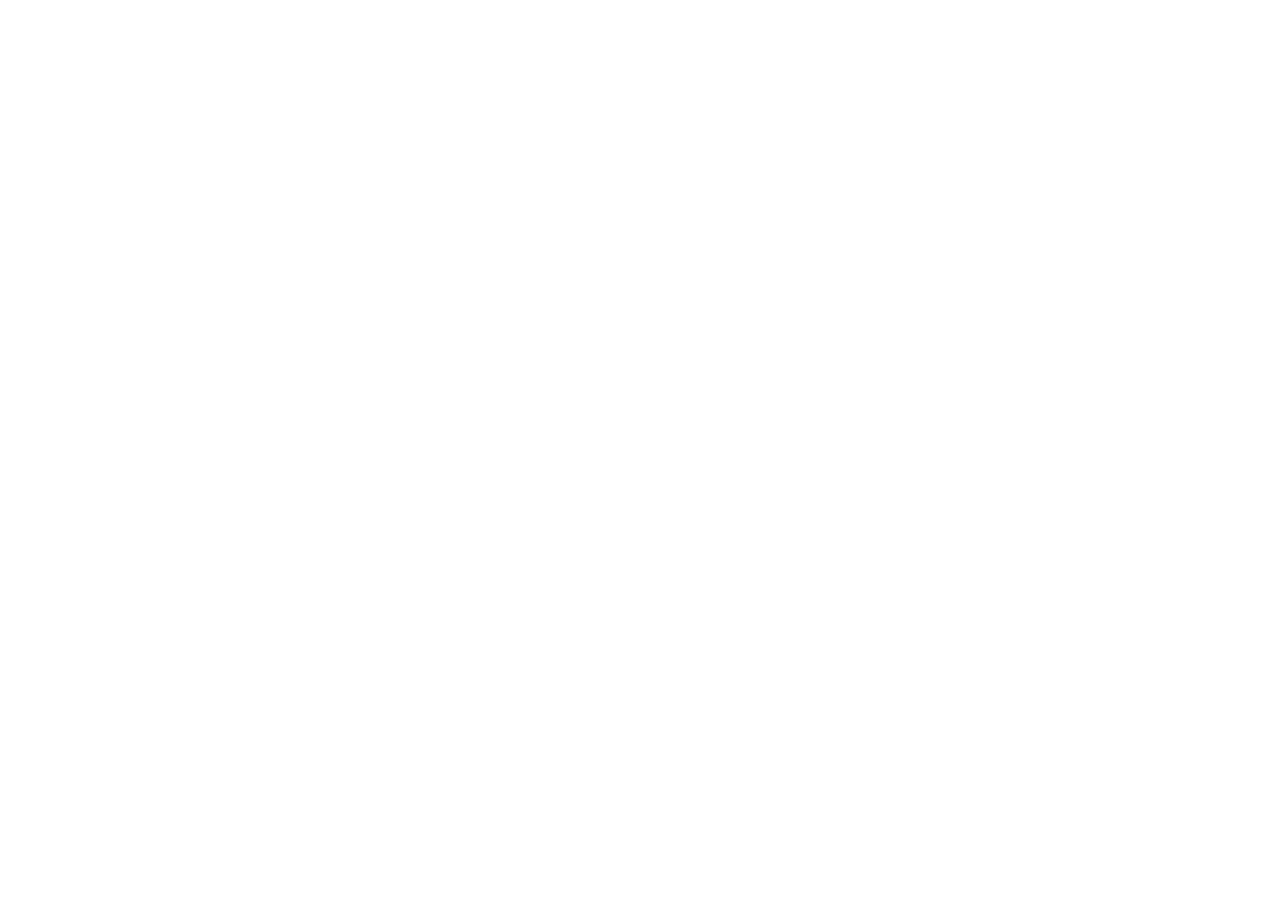
==== index.html @ dee98a17 "First deploy" ====
<!DOCTYPE html>
<html lang="en">
  <head>
    <meta charset="UTF-8" />
    <meta name="viewport" content="width=device-width, initial-scale=1.0" />
    <meta http-equiv="X-UA-Compatible" content="ie=edge" />
    <link rel="stylesheet" href="./assets/css/reset.css" />
    <link rel="stylesheet" href="./assets/css/style.css" />
    <title>Word Guess</title>
  </head>
  <body>
      <header>
      
      </header>
    
      <main>
     
    </main>
    <script src="./assets/js/script.js"></script>
  </body>
</html>
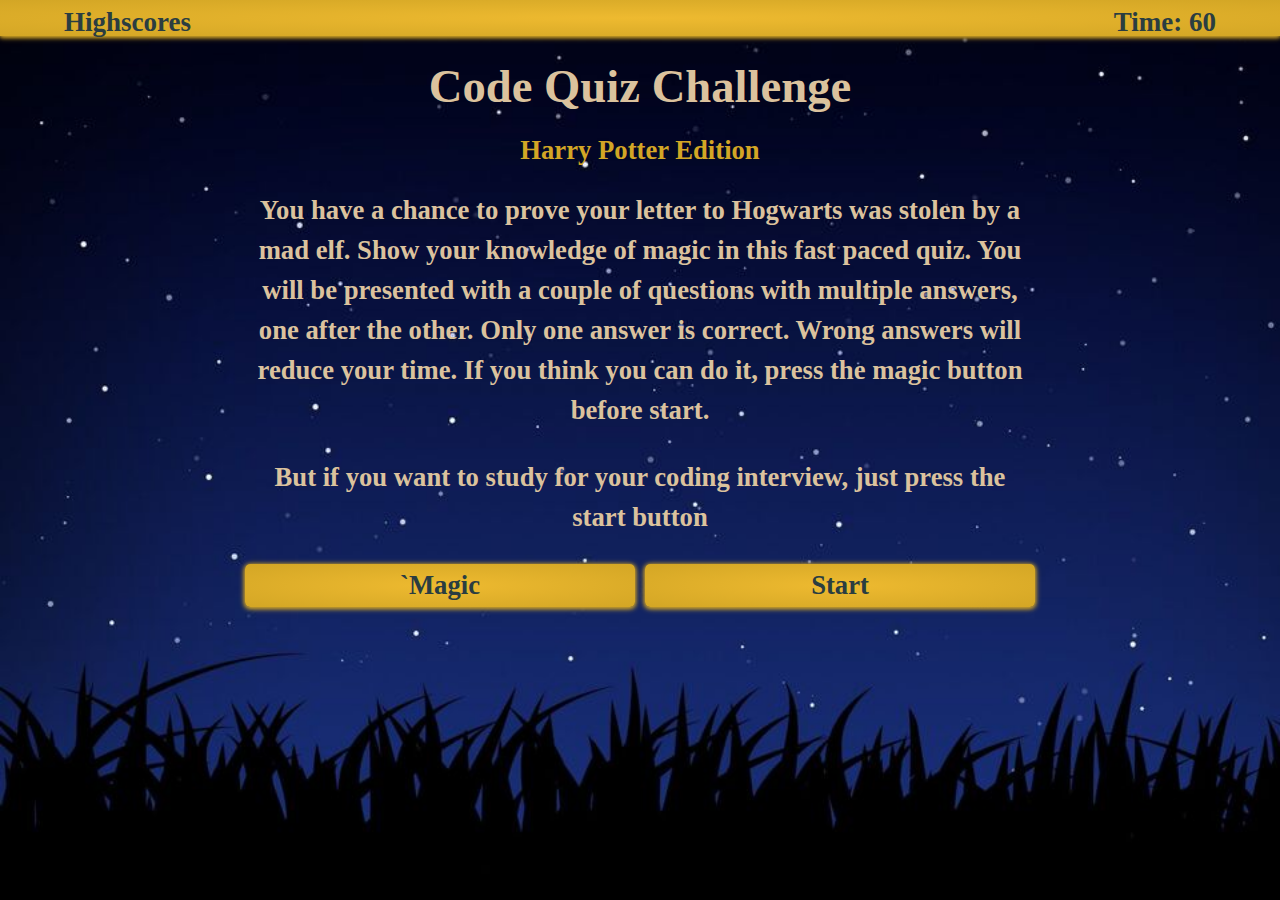
==== commit 5b2b85f0: "First upload of working app: pending reset highscores bug." ====
--- a/index.html
+++ b/index.html
@@ -4,18 +4,67 @@
     <meta charset="UTF-8" />
     <meta name="viewport" content="width=device-width, initial-scale=1.0" />
     <meta http-equiv="X-UA-Compatible" content="ie=edge" />
+    <link href="https://allfont.es/allfont.css?fonts=lumos" rel="stylesheet" type="text/css" />
     <link rel="stylesheet" href="./assets/css/reset.css" />
     <link rel="stylesheet" href="./assets/css/style.css" />
-    <title>Word Guess</title>
+    <title>Code Quiz</title>
   </head>
   <body>
       <header>
-      
+        <a href="highscores.html">Highscores</a>
+      <p>Time:  <span id="timer">60</span></p>
       </header>
     
       <main>
+      <section id="welcome" style="display:block">
+      <h1>Code Quiz Challenge</h1>
+      <h2>Harry Potter Edition</h2>
+      <p> You have a chance to prove your letter to Hogwarts was stolen by a mad elf. Show your knowledge of magic in this fast paced quiz. You will be presented with a couple of questions with multiple answers, one after the other. Only one answer is correct. Wrong answers will reduce your time. If you think you can do it, press the magic button before start. </p>
+      <p>But if you want to study for your coding interview, just press the start button</p>
+      <p id="magicact"style="display:none">Magic mode activated <br> $</p>
+      <div>
+      <button id="magic">`Magic</button>
+      <button id="start">Start</button>
+      </div>
+      <p id="magicact"style="display:none">Magic mode activated <br> $</p>
+      </section>
+      </main>
+      <section id="questionbox" style="display:none">
+        <form>
+        <h3 id="question"></h3>
+        <ul>
+          <li>
+          <button class="answer"></button>
+          </li>
+          <li>
+            <button class="answer"></button>
+          </li>
+          <li>
+            <button class="answer"></button>
+          </li>
+          <li>
+           <button class="answer"></button>
+          </li>
+        </ul>
+        </form>
+        <p id="feedback"></p>
+      </section>
+
+      <section id="done" style="display:none">
+        <form action="highscores.html" method="post">
+          <h2>Done ></h2>
+          <p>Your score is <span id="score"></span> of 100.</p>
+          <div style="width: 100%;">
+          <label for="initials">Enter initials:</label>
+          <input id="initials" type="text" maxlength="3" name="intials">
+          </div>
+          <button id="submit">Enter</button>
+        </form>
+        <div>
+          <a href="index.html" id="back" onclick="event.stopPropagation()">Go back</a>
+        </div>
+      </section>
      
-    </main>
     <script src="./assets/js/script.js"></script>
   </body>
 </html>
--- a/assets/css/style.css
+++ b/assets/css/style.css
@@ -0,0 +1,253 @@
+:root {
+    --main-background:#2a3d41; 
+    --main-text: #dbc29d;
+    --sec-background: #D3A625;
+    --sec-color: #4d6b6b;
+    --black-text: #2a3d41;
+}
+
+
+body {
+    font-family: 'Lumos', 'Times New Roman', Times, serif;
+    font-weight: bold;
+    color: var(--main-text);
+    background: url(background.jpg) var(--main-background);
+    background-size: cover; 
+}
+    button {
+        font-weight: bold;
+        background-color: transparent;
+    }    
+
+/*Header*/
+
+
+header {
+    display: flex;
+    justify-content: space-between;
+    background-image: radial-gradient(ellipse,#EEBA30, #D3A625);
+    box-shadow: 0 1px 6px #D3A625, 0 1px 4px #D3A625;
+    height: auto;
+    align-items: center;
+    font-size: 3vh;
+}
+
+header >*{
+    padding: 1vh 5vw 0 5vw;
+}
+
+a {
+    text-decoration: none;
+    color: var(--black-text);
+    cursor: pointer;
+}
+
+header p {
+    color: var(--black-text);
+}
+/*Welcome*/
+
+h1 {
+    margin: 3vh auto;
+    text-align: center;
+    font-size: 35pt;
+}
+
+h2 {
+    color: #D3A625;
+    margin: 3vh auto;
+    text-align: center;
+    font-size: 20pt;
+}
+
+#welcome p {
+    margin: 3vh auto;
+    text-align: center;
+    font-size: 13pt;
+    line-height: 1.5;
+    padding: 0 5px;
+}
+
+@media screen and (min-width:804px) {
+    #welcome p {
+        width: 800px;
+        font-size: 20pt;
+    }
+}
+
+#welcome div {
+    display: flex;
+    width: 100%;
+    flex-wrap: wrap;
+    justify-content: space-between;
+}
+
+#welcome button {
+    flex: 45%;
+    font-size: 20pt;
+    background-image: radial-gradient(ellipse,#EEBA30, #D3A625);
+    box-shadow: 0 1px 6px #D3A625, 0 1px 4px #D3A625;
+    border: none;
+    border-radius: 5px;
+    padding: 6px 0 6px 0;
+    width: 30%;
+    margin: 0 5px 0 5px;
+    color: var(--black-text);
+    
+}
+
+@media screen and (min-width:804px) {
+    #welcome div {
+        width: 800px;
+        margin: auto;
+    }
+}
+
+/*Question box*/
+#questionbox {
+    height: 80vh;
+}
+
+h3 {
+    margin: 3vh auto;
+    text-align: center;
+    font-size: 20pt;
+}
+
+
+#questionbox form {
+    width: 50%;
+    padding: 2vh 2vw 3vh 2vw;
+    margin: auto;
+    height: 100%;
+}
+@media screen and (max-width: 800px) {
+    #questionbox form {
+         width: 90%;
+    }
+}
+#questionbox ul {
+    display: flex;
+    flex-direction: column;
+    justify-content: space-around;
+    height: 80%;
+}
+
+li button{
+    font-family: 'Times New Roman', Times, serif;
+    font-weight: normal;
+    font-style: italic;
+    width: 100%;
+    padding: 5px;
+    color: var(--main-text);
+    box-shadow: 0 1px 6px var(--main-background), 0 1px 4px var(--main-background);
+    font-size: 25pt;
+    border-radius: 25pt;
+    margin: 5px;
+    text-align: center;
+}
+
+#feedback {
+    text-align: center;
+    font-size: 20px;
+    width: 100%;
+    color: var(--sec-background)
+}
+
+
+/*finish screen*/
+
+#done h2{
+    font-size: 40pt;
+}
+
+#done form {
+    width: 50%;
+    padding: 2vh 2vw 3vh 2vw;
+    margin: auto;
+}
+@media screen and (max-width: 800px) {
+    #done form {
+         width: 90%;
+    }
+}
+
+#done form p,label,input,button {
+    margin: 3vh auto;
+    text-align: center;
+    font-size: 30pt;
+    width: 100%;
+}
+
+#done label {
+    display: block;
+}
+
+#done input {
+    width:25%;
+    background:var(--sec-color);
+    color:var(--main-text);
+    font-weight: bold;
+    display: block;
+    margin: auto;
+}
+
+
+#done button {
+    display: block;
+    font-size: 20pt;
+    background-image: radial-gradient(ellipse,#EEBA30, #D3A625);
+    box-shadow: 0 1px 6px #D3A625, 0 1px 4px #D3A625;
+    border: none;
+    border-radius: 5px;
+    padding: 6px 0 6px 0;
+    width: 50%;
+    margin: 20px auto;
+    color: var(--black-text);
+    text-align: center;
+}
+
+
+/*highscores*/
+
+#highscores {
+    margin: 3vh auto;
+    text-align: center;
+    font-size: 30pt;
+    line-height: 1.5;
+    padding: 0 5px;
+}
+
+
+#highscores-div h1 {
+    color:var(--black-text);
+}
+
+#reset {
+    display: block;
+    font-size: 20pt;
+    background-image: radial-gradient(ellipse,#EEBA30, #D3A625);
+    box-shadow: 0 1px 6px #D3A625, 0 1px 4px #D3A625;
+    border: none;
+    border-radius: 5px;
+    padding: 6px 0 6px 0;
+    width: 50%;
+    margin: 20px auto;
+    color: var(--black-text);
+    text-align: center;
+}
+
+#back {
+    text-decoration: none;
+    cursor: pointer;
+    font-size: 20pt;
+    color: var(--black-text);
+    position: absolute;
+    padding: 6px 2px 6px 2px;
+    bottom: 0;
+    left: 0;
+    background-image: radial-gradient(ellipse,#EEBA30, #D3A625);
+    box-shadow: 0 1px 6px #D3A625, 0 1px 4px #D3A625;
+}
+
+    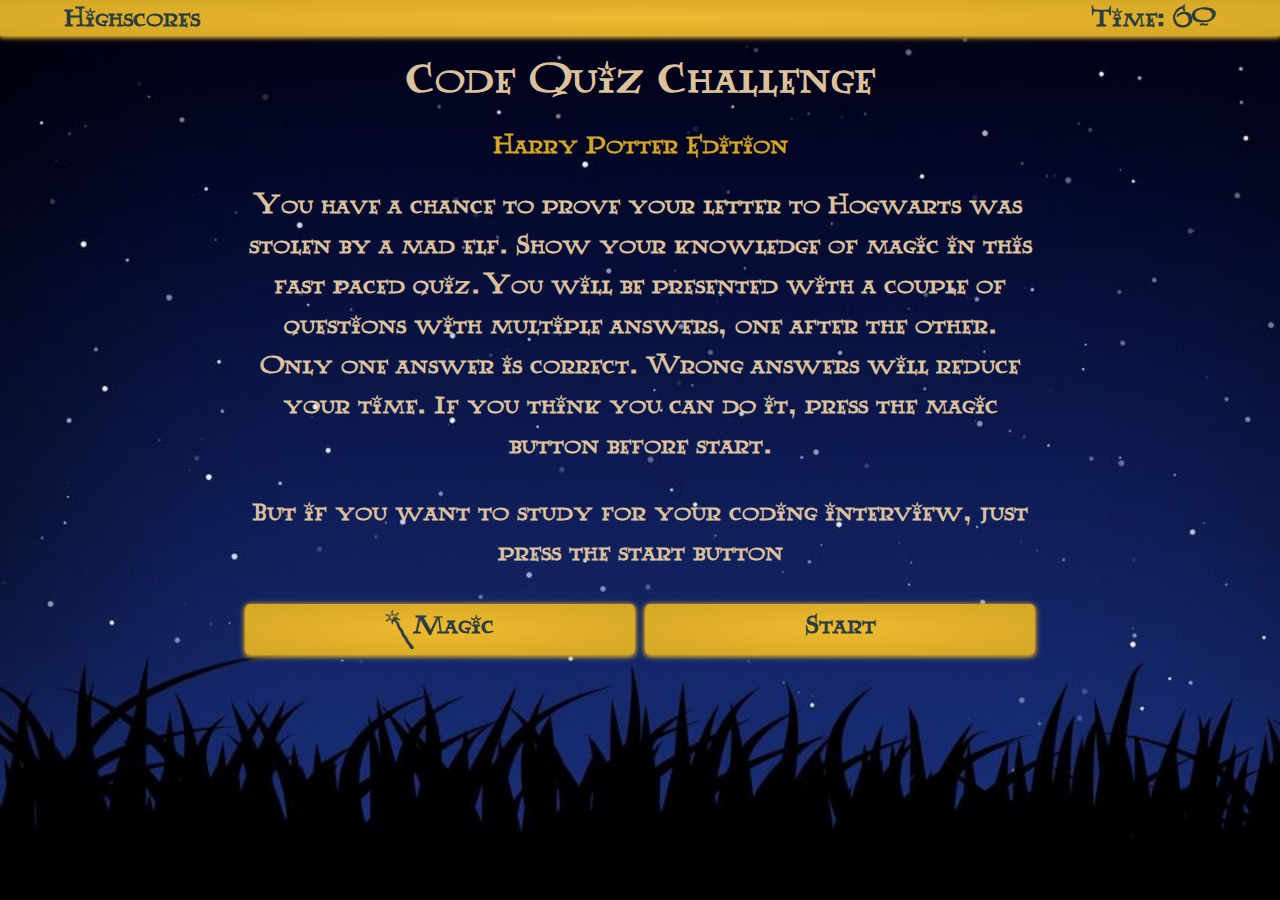
==== commit c64c1685: "fixed github not showing highscore page" ====
--- a/index.html
+++ b/index.html
@@ -51,7 +51,7 @@
       </section>
 
       <section id="done" style="display:none">
-        <form action="highscores.html" method="post">
+        <form action="highscores.html">
           <h2>Done ></h2>
           <p>Your score is <span id="score"></span> of 100.</p>
           <div style="width: 100%;">
--- a/assets/css/style.css
+++ b/assets/css/style.css
@@ -1,3 +1,11 @@
+@font-face {
+    font-family: 'lumoscaps';
+    src: url("lumos-webfont.woff2") format('woff2'),
+         url('lumos-webfont.woff') format('woff');
+    font-weight: normal;
+    font-style: normal;
+}
+
 :root {
     --main-background:#2a3d41; 
     --main-text: #dbc29d;
@@ -8,7 +16,7 @@
 
 
 body {
-    font-family: 'Lumos', 'Times New Roman', Times, serif;
+    font-family: 'lumoscaps', 'lumos', 'Times New Roman', Times, serif;
     font-weight: bold;
     color: var(--main-text);
     background: url(background.jpg) var(--main-background);
@@ -250,4 +258,4 @@
     box-shadow: 0 1px 6px #D3A625, 0 1px 4px #D3A625;
 }
 
-    +    
